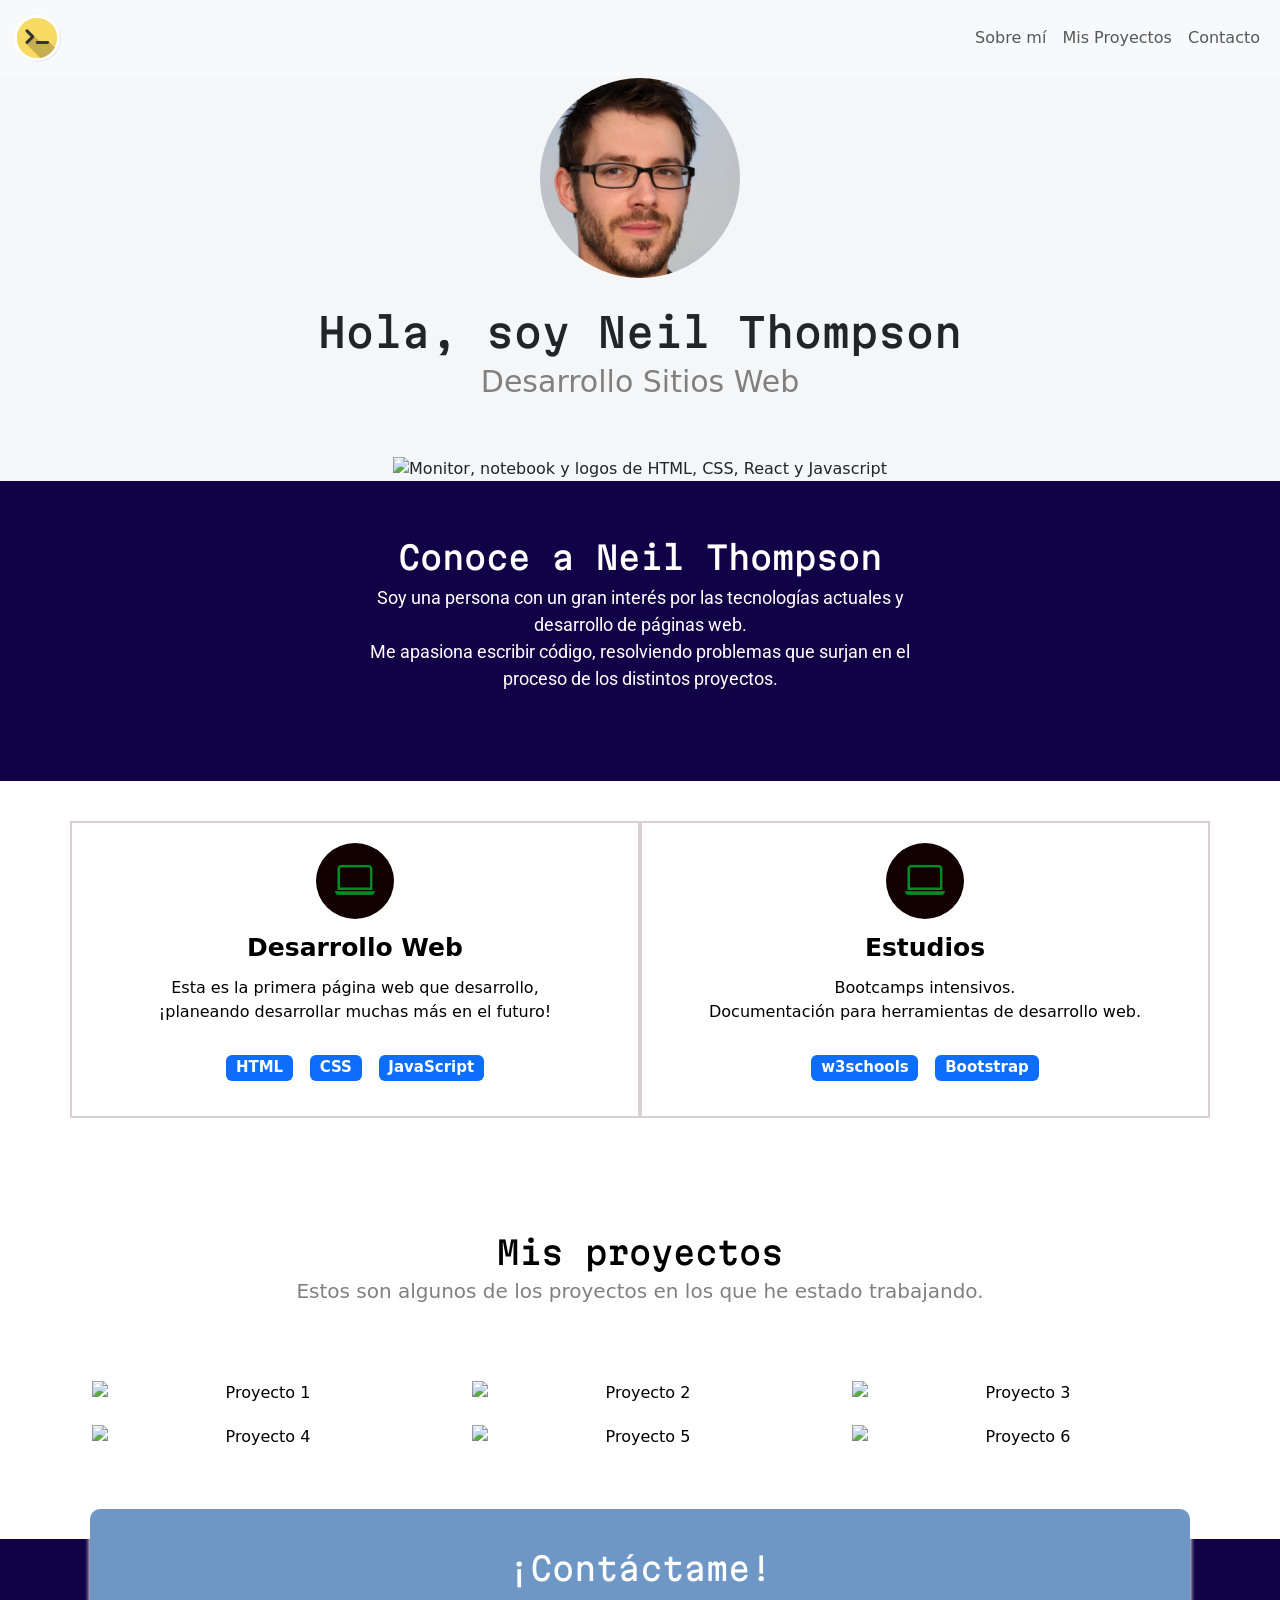
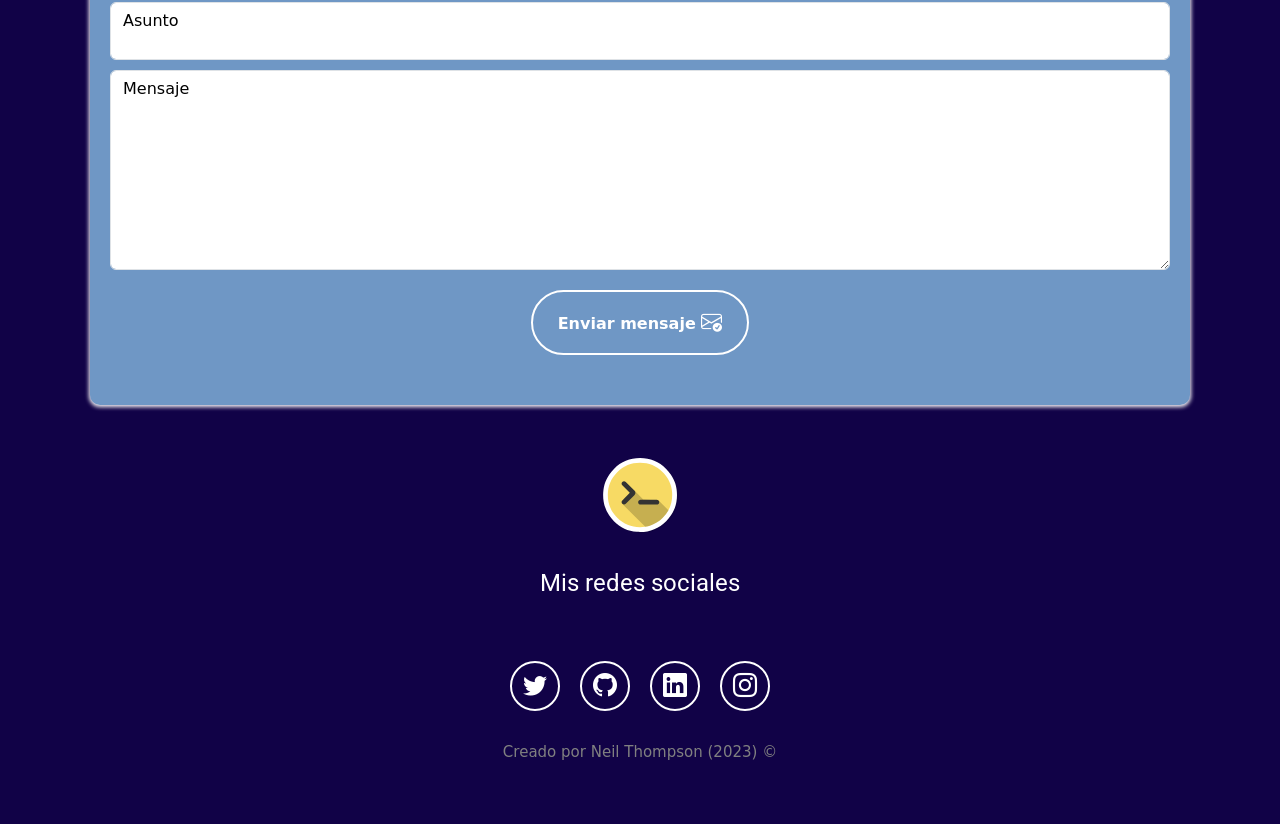
==== index.html @ f11055b7 "Add files via upload" ====
<!DOCTYPE html>
<html lang="es">

<head>
  <!-- Titulo -->
  <title>Neil Thompson | Desarrollador Front End</title>

  <!--Icono-->
  <link rel="icon" type="image/x-icon" href="imagenes/apps-sshshell.svg">

  <!-- Metadatos -->
  <meta charset="UTF-8">
  <meta http-equiv="X-UA-Compatible" content="IE=edge">
  <meta name="viewport" content="width=device-width, initial-scale=1.0">
  <meta name="author" content="Jonathan Montaña">
  <meta name="description" content="Portafolio para proyecto final integrador">

  <!-- CSS -->
  <link href="estilos.css" rel="stylesheet">

  <!-- Bootstrap -->
  <link href="https://cdn.jsdelivr.net/npm/bootstrap@5.3.0-alpha1/dist/css/bootstrap.min.css" rel="stylesheet"
    integrity="sha384-GLhlTQ8iRABdZLl6O3oVMWSktQOp6b7In1Zl3/Jr59b6EGGoI1aFkw7cmDA6j6gD" crossorigin="anonymous">

  <!-- Iconos de Bootstrap -->
  <link rel="stylesheet" href="https://cdn.jsdelivr.net/npm/bootstrap-icons@1.10.3/font/bootstrap-icons.css">

  <!-- Google Fonts -->
  <link rel="preconnect" href="https://fonts.googleapis.com">
  <link rel="preconnect" href="https://fonts.gstatic.com" crossorigin>
  <link href="https://fonts.googleapis.com/css2?family=Martian+Mono:wght@500&display=swap" rel="stylesheet">

  <link rel="preconnect" href="https://fonts.googleapis.com">
  <link rel="preconnect" href="https://fonts.gstatic.com" crossorigin>
  <link href="https://fonts.googleapis.com/css2?family=Martian+Mono:wght@500&family=Roboto:wght@300&display=swap"
    rel="stylesheet">
</head>

<body>
  <!-- Barra de navegacion -->
  <nav class="navbar fixed-top navbar-expand-md bg-light">
    <div class="container-fluid">
      <button class="navbar-toggler" type="button" data-bs-toggle="collapse" data-bs-target="#navbar-toggler"
        aria-controls="navbarTogglerDemo01" aria-expanded="false" aria-label="Toggle navigation">
        <span class="navbar-toggler-icon"></span>
      </button>
      <div class="collapse navbar-collapse" id="navbar-toggler">
        <a class="navbar-brand" href="#"><img src="imagenes/apps-sshshell.svg" width="50px" alt="Logo de la página"></a>
        <ul class="navbar-nav d-flex justify-content-center align-items-center">
          <li class="nav-item">
            <a class="nav-link" aria-current="page" href="#sobre-mi">Sobre mí</a>
          </li>
          <li class="nav-item">
            <a class="nav-link" href="#mis-proyectos">Mis Proyectos</a>
          </li>
          <li class="nav-item">
            <a class="nav-link" href="#contacto">Contacto</a>
          </li>
        </ul>
      </div>
    </div>
  </nav>

  <!-- Descripcion de la persona -->
  <section class="hero align-items-stretch">
    <div class="hero-principal d-flex flex-column justify-content-center align-items-center">
      <img class="hero-imagen-desarrollador" src="imagenes/foto_perfil.jpg" alt="Foto de Neil Thompson">
      <h1>Hola, soy Neil Thompson</h1>
      <h2>Desarrollo Sitios Web</h2>
    </div>

    <div class="hero-inferior container-fluid">
      <img class="img-fluid" src="imagenes/hero-inferior.svg"
        alt="Monitor, notebook y logos de HTML, CSS, React y Javascript">
    </div>
  </section>

  <!-- Sobre mi -->
  <section class="sobre-mi seccion-oscura" id="sobre-mi">
    <div class="contenedor">
      <h2 class="seccion-titulo">Conoce a Neil Thompson</h2>
      <p class="seccion-texto">Soy una persona con un gran interés por las tecnologías actuales y desarrollo de páginas web.<br>Me apasiona escribir código, resolviendo problemas que surjan en el proceso de los distintos proyectos.</p>
    </div>
  </section>

  <!-- Experiencia -->
  <section class="experiencia seccion-clara" id="experiencia">
    <div class="container text-center">
      
      <div class="row">
        <!-- Desarrollo Web -->
        <div class="columna col-12 col-md-6">
          <i class="bi bi-laptop"></i>
          <p class="experiencia-titulo">Desarrollo Web</p>
          <p>Esta es la primera página web que desarrollo,<br>¡planeando desarrollar muchas más en el futuro!</p>
          <div class="badges-contenedor">
            <span class="badge text-bg-primary">HTML</span>
            <span class="badge text-bg-primary">CSS</span>
            <span class="badge text-bg-primary">JavaScript</span>
          </div>
        </div>
        <!-- Estudiante -->
        <div class="columna col-12 col-md-6">
          <i class="bi bi-laptop"></i>
          <p class="experiencia-titulo">Estudios</p>
          <p>Bootcamps intensivos.<br>Documentación para herramientas de desarrollo web.</p>
          <div class="badges-contenedor">
            <span class="badge text-bg-primary">w3schools</span>
            <span class="badge text-bg-primary">Bootstrap</span>
          </div>
        </div>
      </div>
    </div>
  </section>

  <!-- Proyectos -->
  <section class="proyectos-recientes seccion-clara d-flex flex-column" id="mis-proyectos">
    <h2 class="seccion-titulo texto-negro text-center">Mis proyectos</h2>
    <h3 class="seccion-descripcion text-center">Estos son algunos de los proyectos en los que he estado trabajando.</h3>

    <div class="container proyectos-contenedor text-center ">
      <div class="row">
        <!-- Proyecto 1 -->
        <div class="col-12 col-md-6 col-lg-4">
          <div class="proyecto">
            <img src="imagenes/proyecto1.png" alt="Proyecto 1">
            <div class="overlay">
              <p>Proyecto 1</p>
              <div class="iconos-contenedor">
                <a href="https://github.com/" target="_blank" rel="noopener noreferrer">
                  <i class="bi bi-github"></i>
                </a>
                <a href="https://www.argentina.gob.ar/economia/conocimiento/argentina-programa" target="_blank" rel="noopener noreferrer">
                  <i class="bi bi-laptop"></i>
                </a>
              </div>
            </div>
          </div>
        </div>

        <!-- Proyecto 2 -->
        <div class="col-12 col-md-6 col-lg-4">
          <div class="proyecto">
            <img src="imagenes/proyecto2.png" alt="Proyecto 2">
            <div class="overlay">
              <p>Proyecto 2</p>
              <div class="iconos-contenedor">
                <a href="https://github.com/" target="_blank" rel="noopener noreferrer">
                  <i class="bi bi-github"></i>
                </a>
                <a href="https://www.argentina.gob.ar/economia/conocimiento/argentina-programa" target="_blank" rel="noopener noreferrer">
                  <i class="bi bi-laptop"></i>
                </a>
              </div>
            </div>
          </div>
        </div>

        <!-- Proyecto 3 -->
        <div class="col-12 col-md-6 col-lg-4">
          <div class="proyecto">
            <img src="imagenes/proyecto3.png" alt="Proyecto 3">
            <div class="overlay">
              <p>Proyecto 3</p>
              <div class="iconos-contenedor">
                <a href="https://github.com/" target="_blank" rel="noopener noreferrer">
                  <i class="bi bi-github"></i>
                </a>
                <a href="https://www.argentina.gob.ar/economia/conocimiento/argentina-programa" target="_blank" rel="noopener noreferrer">
                  <i class="bi bi-laptop"></i>
                </a>
              </div>
            </div>
          </div>
        </div>

        <!-- Proyecto 4 -->
        <div class="col-12 col-md-6 col-lg-4">
          <div class="proyecto">
            <img src="imagenes/proyecto4.png" alt="Proyecto 4">
            <div class="overlay">
              <p>Proyecto 4</p>
              <div class="iconos-contenedor">
                <a href="https://github.com/" target="_blank" rel="noopener noreferrer">
                  <i class="bi bi-github"></i>
                </a>
                <a href="https://www.argentina.gob.ar/economia/conocimiento/argentina-programa" target="_blank" rel="noopener noreferrer">
                  <i class="bi bi-laptop"></i>
                </a>
              </div>
            </div>
          </div>
        </div>

        <!-- Proyecto 5 -->
        <div class="col-12 col-md-6 col-lg-4">
          <div class="proyecto">
            <img src="imagenes/proyecto5.png" alt="Proyecto 5">
            <div class="overlay">
              <p>Proyecto 5</p>
              <div class="iconos-contenedor">
                <a href="https://github.com/" target="_blank" rel="noopener noreferrer">
                  <i class="bi bi-github"></i>
                </a>
                <a href="https://www.argentina.gob.ar/economia/conocimiento/argentina-programa" target="_blank" rel="noopener noreferrer">
                  <i class="bi bi-laptop"></i>
                </a>
              </div>
            </div>
          </div>
        </div>

        <!-- Proyecto 6 -->
        <div class="col-12 col-md-6 col-lg-4">
          <div class="proyecto">
            <img src="imagenes/proyecto6.png" alt="Proyecto 6">
            <div class="overlay">
              <p>Proyecto 6</p>
              <div class="iconos-contenedor">
                <a href="https://github.com/" target="_blank" rel="noopener noreferrer">
                  <i class="bi bi-github"></i>
                </a>
                <a href="https://www.argentina.gob.ar/economia/conocimiento/argentina-programa" target="_blank" rel="noopener noreferrer">
                  <i class="bi bi-laptop"></i>
                </a>
              </div>
            </div>
          </div>
        </div>
      </div>
    </div>

  </section>

  <!-- Contacto -->
  <section class="contacto seccion-oscura" id="contacto">
    <div class="container rectangulo">
      <div class="seccion-titulo d-flex flex-column justify-content-center align-items-center">
        ¡Contáctame!
      </div>
      <div class="form-floating form-campo">
        <input type="text" class="form-control" id="asunto" placeholder="Asunto" required>
        <label for="floatingTextArea">Asunto</label>
      </div>
      <div class="form-floating form-campo">
        <textarea class="form-control" id="mensaje" placeholder="Mensaje" required style="height: 200px;"></textarea>
        <label for="floatingTextArea">Mensaje</label>
      </div>
      <div class="contenedor-boton d-flex justify-content-center">
        <button id="botonEnviar" type="submit">
          Enviar mensaje
          <i class="bi bi-envelope-check"></i>
        </button>
      </div>

      <div class="alertas-usuario d-flex justify-content-center align-items-center">
        <!-- Mensaje de error -->
        <div class="alert alert-danger " role="alert" id="saludo-mensaje-error">
          Por favor complete los campos "Asunto" y "Mensaje".
        </div>

        <!-- Mensaje de exito -->
        <div class="alert alert-success " role="alert" id="saludo-mensaje-exitoso">
          ¡Muchas gracias por su mensaje!
        </div>
      </div>

    </div>
    </div>
  </section>

  <!-- Pie de pagina -->
  <footer class="pie-de-pagina seccion-oscura d-flex flex-column align-items-center justify-content-center">
    <img class="footer-icono" src="imagenes/apps-sshshell.svg" alt="Logo de la pagina">
    <p class="footer-texto text-center">Mis redes sociales</p>
    <div class="iconos-redes-sociales d-flex flex-wrap align-items-center justify-content-center">
      <a href="https://twitter.com/home?lang=es" target="_blank" rel="noopener noreferrer">
        <i class="bi bi-twitter"></i>
      </a>
      <a href="https://github.com/" target="_blank" rel="noopener noreferrer">
        <i class="bi bi-github"></i>
      </a>
      <a href="https://www.linkedin.com/" target="_blank" rel="noopener noreferrer">
        <i class="bi bi-linkedin"></i>
      </a>
      <a href="https://www.instagram.com/" target="_blank" rel="noopener noreferrer">
        <i class="bi bi-instagram"></i>
      </a>
    </div>
    <div class="derechos-de-autor">Creado por Neil Thompson (2023) &#169</div>
  </footer>

  <!-- Formulario de contacto -->
  <script src="formContacto.js"></script>

  <!-- Bootstrap -->
  <script src="https://cdn.jsdelivr.net/npm/bootstrap@5.3.0-alpha1/dist/js/bootstrap.bundle.min.js"
    integrity="sha384-w76AqPfDkMBDXo30jS1Sgez6pr3x5MlQ1ZAGC+nuZB+EYdgRZgiwxhTBTkF7CXvN"
    crossorigin="anonymous"></script>
</body>

</html>
---- estilos.css ----
/*Barra de navegacion*/
.navbar {
    padding: 32px;
    background-color: #f5f6f7;
}

.navbar-collapse {
    align-items: center;
    justify-content: space-between;
}

/*Seccion*/
section {
    display: flex;
    flex-direction: column;
    align-items: center;
    justify-content: center;
}

.hero {
    background-color: #f5f6f7;
    min-height: 450px;
    text-align: center;
}

.hero-principal {
    padding: 48px;
}

.hero-imagen-desarrollador {
    width: 200px;
    height: 200px;
    border-radius: 50%;
    margin: 30px;
}

h1 {
    font-size: 40px;
    font-family: 'Martian Mono', monospace;
}

.hero-principal h2 {
    font-size: 30px;
    color: gray;
}

/*Sobre mi*/
.seccion-oscura {
    color: white;
    background-color: rgb(17, 2, 71);
}

.seccion-titulo {
    font-size: 32px;
    padding-top: 15px;
    font-family: 'Martian Mono', monospace;
}

.sobre-mi {
    height: 300px;
    padding: 10px;
}

.seccion-texto {
    font-size: 18px;
    font-family: 'Martian Mono', monospace;
    font-family: 'Roboto', sans-serif;
}

.sobre-mi .contenedor {
    max-width: 600px;
    text-align: center;
}

/*Experiencia*/
.experiencia {
    padding: 40px 40px 60px 40px;
}

.seccion-clara {
    color: black;
    background-color: white;
}

.experiencia-titulo {
    font-size: 25px;
    font-weight: bold;
    margin: 10px 0;
}
.experiencia i {
    font-size: 40px;
    color: rgb(4, 139, 33);
    background-color: rgb(17, 1, 1);
    padding: 8px 19px;
    border-radius: 50%;
}

.badges-contenedor {
    font-size: 20px;
    font-weight: bold;
    margin: 10px 0;
}

.badge {
    margin: 5px;
}

.experiencia .columna {
    padding: 20px;
    border: 2px solid rgb(218, 208, 208);
    display: flex;
    flex-direction: column;
    align-items: center;
    justify-content: space-evenly;
    transition: all 0.2s ease-in;
}

.experiencia .columna:hover{
    color: white;
    background-color: rgb(29, 28, 28);
}

/*Proyectos*/
.proyectos-recientes {
    padding: 40px;
}

.texto-negro {
    color: black;
}

.seccion-descripcion {
    font-size: 20px;
    color: grey;
}

.proyectos-recientes img {
    height: 100%;
    width: 100%;
    padding: 10px;
    border-radius: 10px;
    display: block;
    transition: all 0.2s ease;
}

.proyectos-contenedor {
    padding-top: 60px;
    margin-bottom: 40px;
}

.overlay {
    transition: all 0.2s ease;
    opacity: 0;
    position: absolute;
    top: 50%;
    left: 50%;
    transform: translate(-50%,-50%);
    text-align: center;
}

.overlay p {
    font-size: 25px;
    font-weight: bold;
    margin-bottom: 0;
}

.proyecto {
    position: relative;
}

.proyecto:hover img{
    opacity: 0.2;
}

.proyecto:hover .overlay{
    opacity: 1;
}

.overlay .iconos-contenedor {
    display: flex;
}

.overlay i {
    color: black;
    font-size: 60px;
    margin: 10px;
}

/*Contacto*/
.contacto .container {
    max-width: 1100px;
    min-height: 200px;
    padding: 20px;
}

.seccion-oscura{
    padding-bottom: 40px;
}

.contacto .rectangulo {
    margin-top: -30px;
    background-color: rgb(111, 151, 197);
    border-radius: 10px;
    box-shadow: 0px 1px 4px 1px white;
}

.contacto .row {
    width: 100%;
    display: flex;
    align-items: center;
}

.contacto .seccion-descripcion {
    color: white;
    font-size: 19px;
}

.contacto button {
    color: white;
    font-weight: bold;
    background-color: transparent;
    border: 2px solid white;
    padding: 15px 25px;
    border-radius: 100px;
    transition: all 0.2s ease-in-out;
}

.contacto button:hover {
    background-color: white;
    color: black;
}

.contacto button i {
    font-size: 21px;
}

.contenedor-boton {
    padding-top: 20px;
}

.form-campo {
    color: black;
    padding-top: 10px;
}

.alertas-usuario {
    padding: 15px;
}

.alertas-usuario .alert {
    max-width: max-content;
    display: flex;
    justify-content: center;
    align-items: center;
    display: none;
}

/*Footer*/
.footer-icono {
    max-width: 100px;
    padding: 10px;
}

.footer-texto {
    font-size: 24px;
    padding: 20px;
    margin-bottom: 30px;
    font-family: 'Martian Mono', monospace;
    font-family: 'Roboto', sans-serif;
}

.pie-de-pagina .iconos-redes-sociales a {
    height: 50px;
    width: 50px;
    padding: 5px;
    margin: 10px;
    border: 2px solid white;
    border-radius: 50%;
    display: flex;
    align-items: center;
    justify-content: center;
    transition: all 0.2s ease-in;
}

.iconos-redes-sociales i {
    color: white;
    font-size: 24px;
    transition: all 0.2s ease-in;
}

.iconos-redes-sociales a:hover {
    background-color: white;
    border: 2px solid rgb(111, 151, 197);
}

.iconos-redes-sociales a:hover i {
    color: black;
}

.derechos-de-autor {
    font-size: 15px;
    color: grey;
    padding: 20px;
}

/*Responsive*/
@media screen and (max-width: 768px) {
    .hero-imagen-desarrollador {
        width: 150px;
        height: 150px;
    }
}

@media screen and (max-width:767px) {
    .navbar-brand {
        display: none;
    }
}

@media screen and (min-width: 768px) {
    .hero-inferior {
        max-width: 768px;
    }
}

@media screen and (max-width:425px) {
    .overlay p{
        font-size: 20px;
    }
    .overlay i {
        font-size: 40px;
    }
}
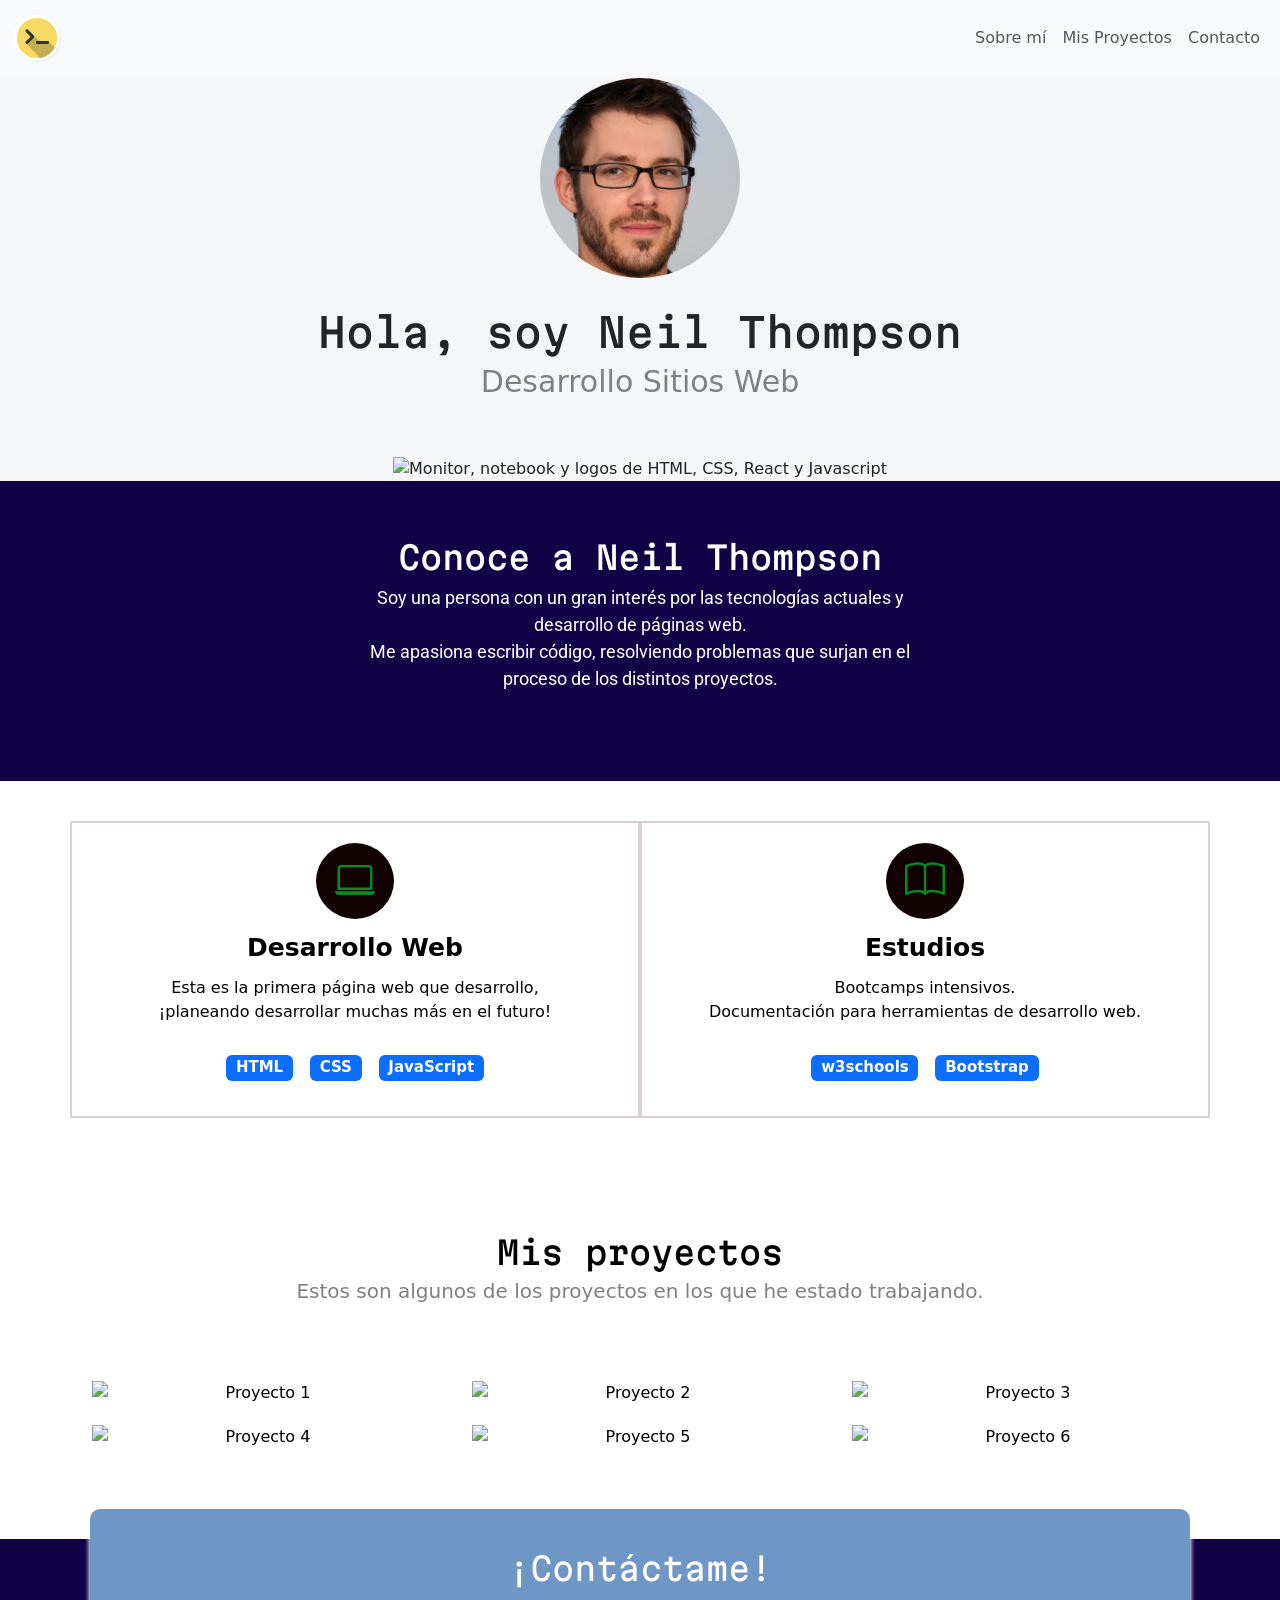
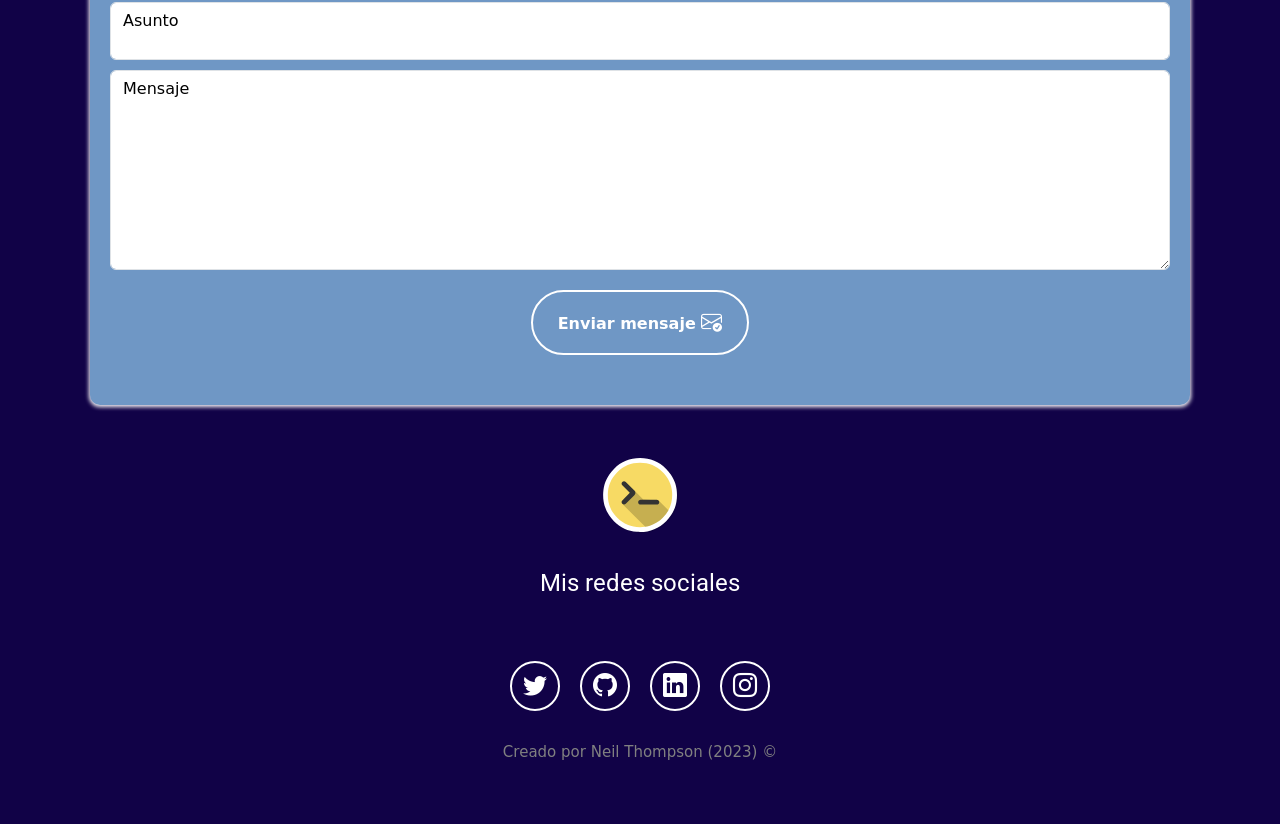
==== commit d7e82cb7: "Update index.html" ====
--- a/index.html
+++ b/index.html
@@ -101,7 +101,7 @@
         </div>
         <!-- Estudiante -->
         <div class="columna col-12 col-md-6">
-          <i class="bi bi-laptop"></i>
+          <i class="bi bi-book"></i>
           <p class="experiencia-titulo">Estudios</p>
           <p>Bootcamps intensivos.<br>Documentación para herramientas de desarrollo web.</p>
           <div class="badges-contenedor">
@@ -299,4 +299,4 @@
     crossorigin="anonymous"></script>
 </body>
 
-</html>+</html>
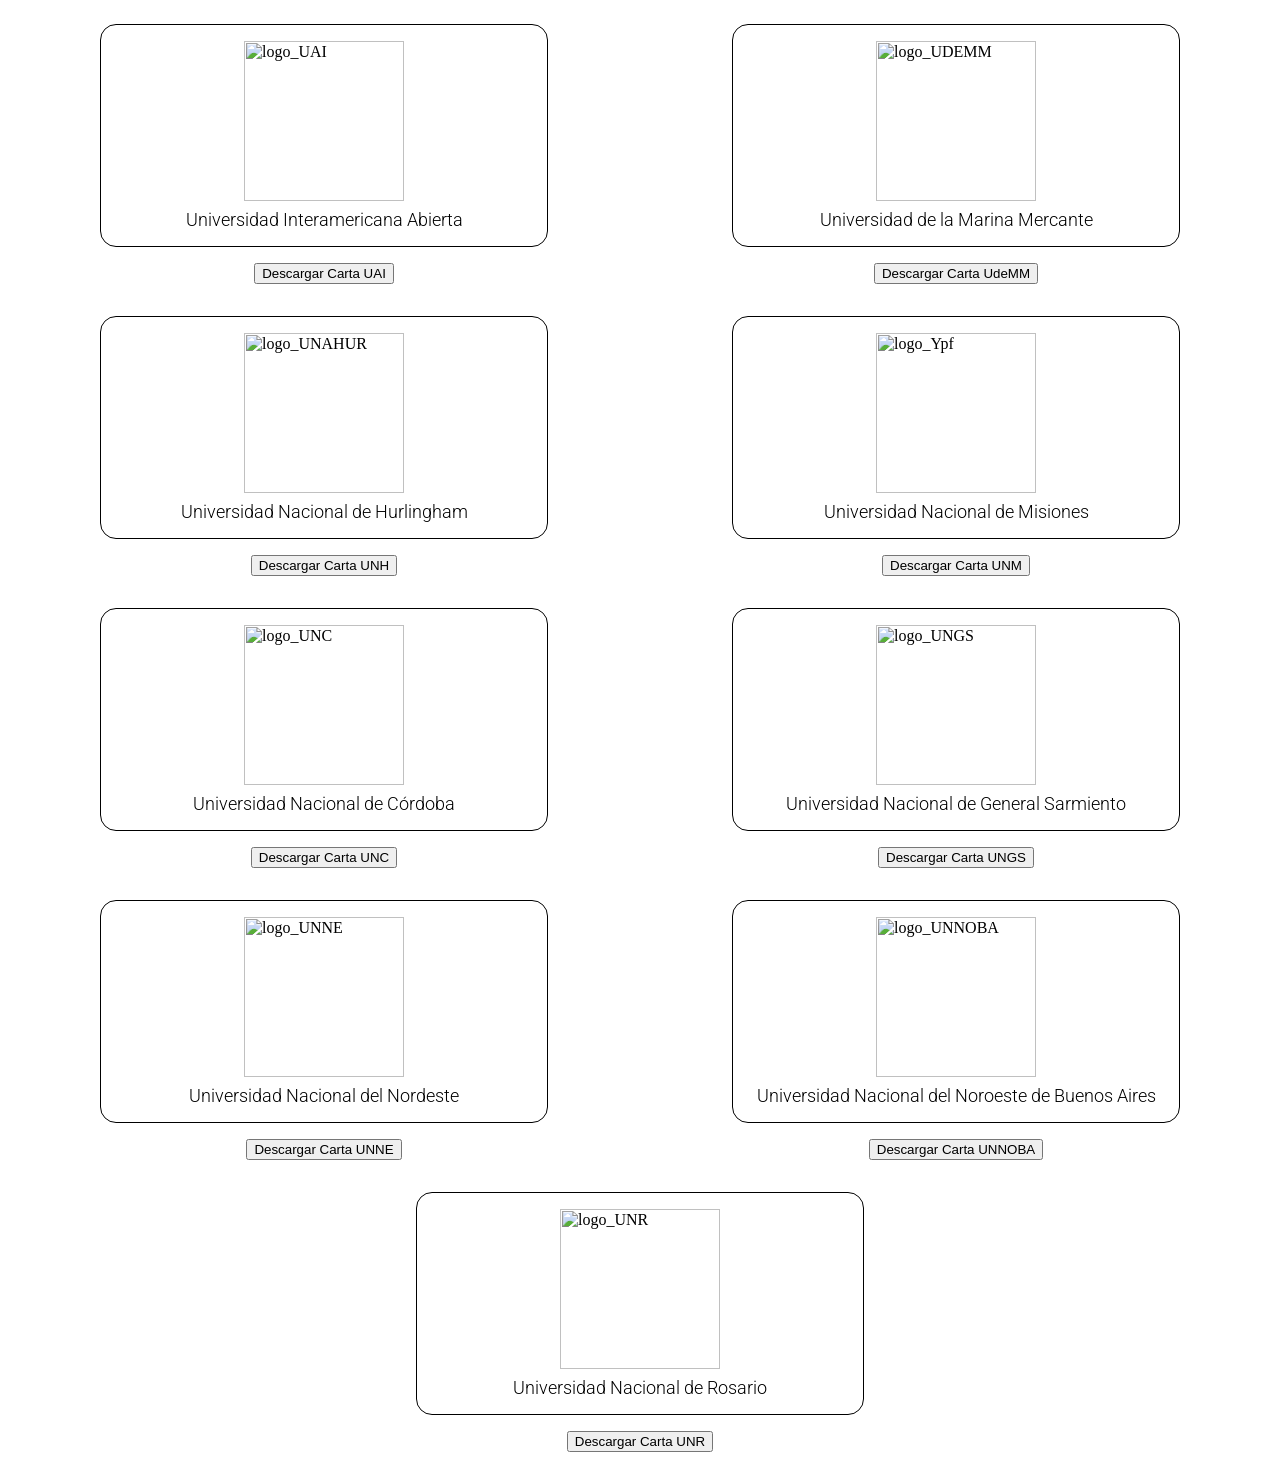
==== commit 39b12d75: "Actualizacion para descargar imagenes" ====
--- a/index.html
+++ b/index.html
@@ -1,302 +1,131 @@
-<!DOCTYPE html>
-<html lang="es">
-
-<head>
-  <!-- Titulo -->
-  <title>Neil Thompson | Desarrollador Front End</title>
-
-  <!--Icono-->
-  <link rel="icon" type="image/x-icon" href="imagenes/apps-sshshell.svg">
-
-  <!-- Metadatos -->
-  <meta charset="UTF-8">
-  <meta http-equiv="X-UA-Compatible" content="IE=edge">
-  <meta name="viewport" content="width=device-width, initial-scale=1.0">
-  <meta name="author" content="Jonathan Montaña">
-  <meta name="description" content="Portafolio para proyecto final integrador">
-
-  <!-- CSS -->
-  <link href="estilos.css" rel="stylesheet">
-
-  <!-- Bootstrap -->
-  <link href="https://cdn.jsdelivr.net/npm/bootstrap@5.3.0-alpha1/dist/css/bootstrap.min.css" rel="stylesheet"
-    integrity="sha384-GLhlTQ8iRABdZLl6O3oVMWSktQOp6b7In1Zl3/Jr59b6EGGoI1aFkw7cmDA6j6gD" crossorigin="anonymous">
-
-  <!-- Iconos de Bootstrap -->
-  <link rel="stylesheet" href="https://cdn.jsdelivr.net/npm/bootstrap-icons@1.10.3/font/bootstrap-icons.css">
-
-  <!-- Google Fonts -->
-  <link rel="preconnect" href="https://fonts.googleapis.com">
-  <link rel="preconnect" href="https://fonts.gstatic.com" crossorigin>
-  <link href="https://fonts.googleapis.com/css2?family=Martian+Mono:wght@500&display=swap" rel="stylesheet">
-
-  <link rel="preconnect" href="https://fonts.googleapis.com">
-  <link rel="preconnect" href="https://fonts.gstatic.com" crossorigin>
-  <link href="https://fonts.googleapis.com/css2?family=Martian+Mono:wght@500&family=Roboto:wght@300&display=swap"
-    rel="stylesheet">
-</head>
-
-<body>
-  <!-- Barra de navegacion -->
-  <nav class="navbar fixed-top navbar-expand-md bg-light">
-    <div class="container-fluid">
-      <button class="navbar-toggler" type="button" data-bs-toggle="collapse" data-bs-target="#navbar-toggler"
-        aria-controls="navbarTogglerDemo01" aria-expanded="false" aria-label="Toggle navigation">
-        <span class="navbar-toggler-icon"></span>
-      </button>
-      <div class="collapse navbar-collapse" id="navbar-toggler">
-        <a class="navbar-brand" href="#"><img src="imagenes/apps-sshshell.svg" width="50px" alt="Logo de la página"></a>
-        <ul class="navbar-nav d-flex justify-content-center align-items-center">
-          <li class="nav-item">
-            <a class="nav-link" aria-current="page" href="#sobre-mi">Sobre mí</a>
-          </li>
-          <li class="nav-item">
-            <a class="nav-link" href="#mis-proyectos">Mis Proyectos</a>
-          </li>
-          <li class="nav-item">
-            <a class="nav-link" href="#contacto">Contacto</a>
-          </li>
-        </ul>
-      </div>
-    </div>
-  </nav>
-
-  <!-- Descripcion de la persona -->
-  <section class="hero align-items-stretch">
-    <div class="hero-principal d-flex flex-column justify-content-center align-items-center">
-      <img class="hero-imagen-desarrollador" src="imagenes/foto_perfil.jpg" alt="Foto de Neil Thompson">
-      <h1>Hola, soy Neil Thompson</h1>
-      <h2>Desarrollo Sitios Web</h2>
-    </div>
-
-    <div class="hero-inferior container-fluid">
-      <img class="img-fluid" src="imagenes/hero-inferior.svg"
-        alt="Monitor, notebook y logos de HTML, CSS, React y Javascript">
-    </div>
-  </section>
-
-  <!-- Sobre mi -->
-  <section class="sobre-mi seccion-oscura" id="sobre-mi">
-    <div class="contenedor">
-      <h2 class="seccion-titulo">Conoce a Neil Thompson</h2>
-      <p class="seccion-texto">Soy una persona con un gran interés por las tecnologías actuales y desarrollo de páginas web.<br>Me apasiona escribir código, resolviendo problemas que surjan en el proceso de los distintos proyectos.</p>
-    </div>
-  </section>
-
-  <!-- Experiencia -->
-  <section class="experiencia seccion-clara" id="experiencia">
-    <div class="container text-center">
-      
-      <div class="row">
-        <!-- Desarrollo Web -->
-        <div class="columna col-12 col-md-6">
-          <i class="bi bi-laptop"></i>
-          <p class="experiencia-titulo">Desarrollo Web</p>
-          <p>Esta es la primera página web que desarrollo,<br>¡planeando desarrollar muchas más en el futuro!</p>
-          <div class="badges-contenedor">
-            <span class="badge text-bg-primary">HTML</span>
-            <span class="badge text-bg-primary">CSS</span>
-            <span class="badge text-bg-primary">JavaScript</span>
-          </div>
+<html lang="en">
+  <head>
+    <meta charset="UTF-8" />
+    <meta name="viewport" content="width=device-width, initial-scale=1.0" />
+    <title>Document</title>
+    <link rel="stylesheet" href="styles.css" />
+    <link rel="preconnect" href="https://fonts.googleapis.com" />
+    <link rel="preconnect" href="https://fonts.gstatic.com" crossorigin="" />
+    <link
+      href="https://fonts.googleapis.com/css2?family=Roboto:ital,wght@0,100..900;1,100..900&amp;display=swap"
+      rel="stylesheet"
+    />
+  </head>
+  <body>
+    <ul>
+      <li>
+        <div class="carta" id="carta_uai">
+          <img
+            src="https://lh3.googleusercontent.com/pw/AP1GczOsFXI3m5OD06-k-IkBoQ7zd_BLew3-XD61FhPGYNkE-gcm3rePf9R38jelMIvyn8qvCWK20Ag64KZ3DX4SRerjSORY48dU1cnhvqIuf8mBXGAGVNk=w2400"
+            alt="logo_UAI"
+          />
+          <h2>Universidad Interamericana Abierta</h2>
         </div>
-        <!-- Estudiante -->
-        <div class="columna col-12 col-md-6">
-          <i class="bi bi-book"></i>
-          <p class="experiencia-titulo">Estudios</p>
-          <p>Bootcamps intensivos.<br>Documentación para herramientas de desarrollo web.</p>
-          <div class="badges-contenedor">
-            <span class="badge text-bg-primary">w3schools</span>
-            <span class="badge text-bg-primary">Bootstrap</span>
-          </div>
+        <button class="botonDescargar" onclick="descargarImagen('carta_uai')">
+          Descargar Carta UAI
+        </button>
+      </li>
+      <li>
+        <div class="carta" id="carta_udemm">
+          <img
+            src="https://lh3.googleusercontent.com/pw/AP1GczPt6v4KzU3uFtIN2rpFRnDIUL7DZNQJT0nzp7EpJMo-OHR2mp7u0lo33vC7vWku3SN4PR7bbE-0zxsMJggdYCQESOnOFSnyk7sjQZEdNoStE9Fjijo=w2400"
+            alt="logo_UDEMM"
+          />
+          <h2>Universidad de la Marina Mercante</h2>
         </div>
-      </div>
-    </div>
-  </section>
-
-  <!-- Proyectos -->
-  <section class="proyectos-recientes seccion-clara d-flex flex-column" id="mis-proyectos">
-    <h2 class="seccion-titulo texto-negro text-center">Mis proyectos</h2>
-    <h3 class="seccion-descripcion text-center">Estos son algunos de los proyectos en los que he estado trabajando.</h3>
-
-    <div class="container proyectos-contenedor text-center ">
-      <div class="row">
-        <!-- Proyecto 1 -->
-        <div class="col-12 col-md-6 col-lg-4">
-          <div class="proyecto">
-            <img src="imagenes/proyecto1.png" alt="Proyecto 1">
-            <div class="overlay">
-              <p>Proyecto 1</p>
-              <div class="iconos-contenedor">
-                <a href="https://github.com/" target="_blank" rel="noopener noreferrer">
-                  <i class="bi bi-github"></i>
-                </a>
-                <a href="https://www.argentina.gob.ar/economia/conocimiento/argentina-programa" target="_blank" rel="noopener noreferrer">
-                  <i class="bi bi-laptop"></i>
-                </a>
-              </div>
-            </div>
-          </div>
+        <button class="botonDescargar" onclick="descargarImagen('carta_udemm')">
+          Descargar Carta UdeMM
+        </button>
+      </li>
+      <li>
+        <div class="carta" id="carta_unh">
+          <img
+            src="https://lh3.googleusercontent.com/pw/AP1GczNgz9lqNHEsCLw7BSt_v4g64vcjGrvms7JZPY7B9cXRftulhSvxyVcELO1jK6D6B1fZa_3yNeeCGhXh1PjCRheB2gkbNwgiHR_ZU9D7rKZFCL5XRVA=w2400"
+            alt="logo_UNAHUR"
+          />
+          <h2>Universidad Nacional de Hurlingham</h2>
         </div>
-
-        <!-- Proyecto 2 -->
-        <div class="col-12 col-md-6 col-lg-4">
-          <div class="proyecto">
-            <img src="imagenes/proyecto2.png" alt="Proyecto 2">
-            <div class="overlay">
-              <p>Proyecto 2</p>
-              <div class="iconos-contenedor">
-                <a href="https://github.com/" target="_blank" rel="noopener noreferrer">
-                  <i class="bi bi-github"></i>
-                </a>
-                <a href="https://www.argentina.gob.ar/economia/conocimiento/argentina-programa" target="_blank" rel="noopener noreferrer">
-                  <i class="bi bi-laptop"></i>
-                </a>
-              </div>
-            </div>
-          </div>
+        <button class="botonDescargar" onclick="descargarImagen('carta_unh')">
+          Descargar Carta UNH
+        </button>
+      </li>
+      <li>
+        <div class="carta" id="carta_unm">
+          <img
+            src="https://lh3.googleusercontent.com/pw/AP1GczMjrHjA0rH80r_zu0h13C-b9EIrQmEfHG3PyD88BgI9-tzgfu6LBT3OMA_E9dBkynJuZLgtFgbsWa1BG9CERlhmJuIeyZ2OLvKxAdGF3ac3hfn2w4Y=w2400"
+            alt="logo_Ypf"
+          />
+          <h2>Universidad Nacional de Misiones</h2>
         </div>
-
-        <!-- Proyecto 3 -->
-        <div class="col-12 col-md-6 col-lg-4">
-          <div class="proyecto">
-            <img src="imagenes/proyecto3.png" alt="Proyecto 3">
-            <div class="overlay">
-              <p>Proyecto 3</p>
-              <div class="iconos-contenedor">
-                <a href="https://github.com/" target="_blank" rel="noopener noreferrer">
-                  <i class="bi bi-github"></i>
-                </a>
-                <a href="https://www.argentina.gob.ar/economia/conocimiento/argentina-programa" target="_blank" rel="noopener noreferrer">
-                  <i class="bi bi-laptop"></i>
-                </a>
-              </div>
-            </div>
-          </div>
+        <button class="botonDescargar" onclick="descargarImagen('carta_unm')">
+          Descargar Carta UNM
+        </button>
+      </li>
+      <li>
+        <div class="carta" id="carta_unc">
+          <img
+            src="https://lh3.googleusercontent.com/pw/AP1GczM7PybXylvpb4NLRf2g72TTZB5R7W5SJfL3Fj89ZSf8i8WcNmXdLX0EoFe4OXAuEDi-TTteTGhiX8xJEUZvl8TaH6MVkRL7K8pFtKLdyqDYrYbCU_M=w2400"
+            alt="logo_UNC"
+          />
+          <h2>Universidad Nacional de Córdoba</h2>
         </div>
-
-        <!-- Proyecto 4 -->
-        <div class="col-12 col-md-6 col-lg-4">
-          <div class="proyecto">
-            <img src="imagenes/proyecto4.png" alt="Proyecto 4">
-            <div class="overlay">
-              <p>Proyecto 4</p>
-              <div class="iconos-contenedor">
-                <a href="https://github.com/" target="_blank" rel="noopener noreferrer">
-                  <i class="bi bi-github"></i>
-                </a>
-                <a href="https://www.argentina.gob.ar/economia/conocimiento/argentina-programa" target="_blank" rel="noopener noreferrer">
-                  <i class="bi bi-laptop"></i>
-                </a>
-              </div>
-            </div>
-          </div>
+        <button class="botonDescargar" onclick="descargarImagen('carta_unc')">
+          Descargar Carta UNC
+        </button>
+      </li>
+      <li>
+        <div class="carta" id="carta_ungs">
+          <img
+            src="https://lh3.googleusercontent.com/pw/AP1GczPxxuQwAcgQdHPYTjYGKK2-Gg3O7STJEsPRa7WPh2H5oQubFrOHHIx_ogcMUCRTsg878corixEfOUWgX_KmY2pxyjEA4pRxnL5mQaXfXdkPbZSWHTo=w2400"
+            alt="logo_UNGS"
+          />
+          <h2>Universidad Nacional de General Sarmiento</h2>
         </div>
-
-        <!-- Proyecto 5 -->
-        <div class="col-12 col-md-6 col-lg-4">
-          <div class="proyecto">
-            <img src="imagenes/proyecto5.png" alt="Proyecto 5">
-            <div class="overlay">
-              <p>Proyecto 5</p>
-              <div class="iconos-contenedor">
-                <a href="https://github.com/" target="_blank" rel="noopener noreferrer">
-                  <i class="bi bi-github"></i>
-                </a>
-                <a href="https://www.argentina.gob.ar/economia/conocimiento/argentina-programa" target="_blank" rel="noopener noreferrer">
-                  <i class="bi bi-laptop"></i>
-                </a>
-              </div>
-            </div>
-          </div>
+        <button class="botonDescargar" onclick="descargarImagen('carta_ungs')">
+          Descargar Carta UNGS
+        </button>
+      </li>
+      <li>
+        <div class="carta" id="carta_unne">
+          <img
+            src="https://lh3.googleusercontent.com/pw/AP1GczNdgFhVqlNwg61KDlQcsonpPeWdg9Cg9TE0-4V1mXiPRCXZZPK3_iGmavp58HXmv940SvYjbyOKohraRaDMxUfvmdA85alJQwAPXDQmlUmrbxe-Ct8=w2400"
+            alt="logo_UNNE"
+          />
+          <h2>Universidad Nacional del Nordeste</h2>
         </div>
-
-        <!-- Proyecto 6 -->
-        <div class="col-12 col-md-6 col-lg-4">
-          <div class="proyecto">
-            <img src="imagenes/proyecto6.png" alt="Proyecto 6">
-            <div class="overlay">
-              <p>Proyecto 6</p>
-              <div class="iconos-contenedor">
-                <a href="https://github.com/" target="_blank" rel="noopener noreferrer">
-                  <i class="bi bi-github"></i>
-                </a>
-                <a href="https://www.argentina.gob.ar/economia/conocimiento/argentina-programa" target="_blank" rel="noopener noreferrer">
-                  <i class="bi bi-laptop"></i>
-                </a>
-              </div>
-            </div>
-          </div>
+        <button class="botonDescargar" onclick="descargarImagen('carta_unne')">
+          Descargar Carta UNNE
+        </button>
+      </li>
+      <li>
+        <div class="carta" id="carta_unnoba">
+          <img
+            src="https://lh3.googleusercontent.com/pw/AP1GczPv8Y24K5rEczk_RMxLyFfRC5epznw_gd_wZkeqAEyY88Z2Z7M-mCr6WAz04hMvfZwB-BeE9Id7NRmi4ertK3KuNGzHeilxNFDXEr6KCG4ghCaJ0nE=w2400"
+            alt="logo_UNNOBA"
+          />
+          <h2>Universidad Nacional del Noroeste de Buenos Aires</h2>
         </div>
-      </div>
-    </div>
-
-  </section>
-
-  <!-- Contacto -->
-  <section class="contacto seccion-oscura" id="contacto">
-    <div class="container rectangulo">
-      <div class="seccion-titulo d-flex flex-column justify-content-center align-items-center">
-        ¡Contáctame!
-      </div>
-      <div class="form-floating form-campo">
-        <input type="text" class="form-control" id="asunto" placeholder="Asunto" required>
-        <label for="floatingTextArea">Asunto</label>
-      </div>
-      <div class="form-floating form-campo">
-        <textarea class="form-control" id="mensaje" placeholder="Mensaje" required style="height: 200px;"></textarea>
-        <label for="floatingTextArea">Mensaje</label>
-      </div>
-      <div class="contenedor-boton d-flex justify-content-center">
-        <button id="botonEnviar" type="submit">
-          Enviar mensaje
-          <i class="bi bi-envelope-check"></i>
+        <button
+          class="botonDescargar"
+          onclick="descargarImagen('carta_unnoba')"
+        >
+          Descargar Carta UNNOBA
         </button>
-      </div>
-
-      <div class="alertas-usuario d-flex justify-content-center align-items-center">
-        <!-- Mensaje de error -->
-        <div class="alert alert-danger " role="alert" id="saludo-mensaje-error">
-          Por favor complete los campos "Asunto" y "Mensaje".
+      </li>
+      <li>
+        <div class="carta" id="carta_unr">
+          <img
+            src="https://lh3.googleusercontent.com/pw/AP1GczNChixCxN4FzCIeHX2DJ_eKevmIvy07LwrZBlcHs44EyReQZxj6ezP95QGAO1LjJ74nPlPa9fqOc1qZyRKLcR7Yh4aUHl7utIgmkJIVas3FTSooEog=w2400"
+            alt="logo_UNR"
+          />
+          <h2>Universidad Nacional de Rosario</h2>
         </div>
-
-        <!-- Mensaje de exito -->
-        <div class="alert alert-success " role="alert" id="saludo-mensaje-exitoso">
-          ¡Muchas gracias por su mensaje!
-        </div>
-      </div>
-
-    </div>
-    </div>
-  </section>
-
-  <!-- Pie de pagina -->
-  <footer class="pie-de-pagina seccion-oscura d-flex flex-column align-items-center justify-content-center">
-    <img class="footer-icono" src="imagenes/apps-sshshell.svg" alt="Logo de la pagina">
-    <p class="footer-texto text-center">Mis redes sociales</p>
-    <div class="iconos-redes-sociales d-flex flex-wrap align-items-center justify-content-center">
-      <a href="https://twitter.com/home?lang=es" target="_blank" rel="noopener noreferrer">
-        <i class="bi bi-twitter"></i>
-      </a>
-      <a href="https://github.com/" target="_blank" rel="noopener noreferrer">
-        <i class="bi bi-github"></i>
-      </a>
-      <a href="https://www.linkedin.com/" target="_blank" rel="noopener noreferrer">
-        <i class="bi bi-linkedin"></i>
-      </a>
-      <a href="https://www.instagram.com/" target="_blank" rel="noopener noreferrer">
-        <i class="bi bi-instagram"></i>
-      </a>
-    </div>
-    <div class="derechos-de-autor">Creado por Neil Thompson (2023) &#169</div>
-  </footer>
-
-  <!-- Formulario de contacto -->
-  <script src="formContacto.js"></script>
-
-  <!-- Bootstrap -->
-  <script src="https://cdn.jsdelivr.net/npm/bootstrap@5.3.0-alpha1/dist/js/bootstrap.bundle.min.js"
-    integrity="sha384-w76AqPfDkMBDXo30jS1Sgez6pr3x5MlQ1ZAGC+nuZB+EYdgRZgiwxhTBTkF7CXvN"
-    crossorigin="anonymous"></script>
-</body>
-
+        <button class="botonDescargar" onclick="descargarImagen('carta_unr')">
+          Descargar Carta UNR
+        </button>
+      </li>
+    </ul>
+    <script src="html2canvas.js"></script>
+    <script src="script.js"></script>
+  </body>
 </html>
--- a/styles.css
+++ b/styles.css
@@ -0,0 +1,46 @@
+* {
+  box-sizing: border-box;
+}
+
+ul {
+  margin: 0;
+  padding: 0;
+  display: flex;
+  flex-wrap: wrap;
+  justify-content: space-evenly;
+}
+
+li {
+  list-style: none;
+  width: max-content;
+  margin: 1rem auto;
+}
+
+.carta {
+  padding: 1rem;
+  border: 1px solid black;
+  border-radius: 1rem;
+  width: 28rem;
+}
+
+.carta img {
+  height: 10rem;
+  display: block;
+  margin: 0 auto;
+}
+
+.carta h2 {
+  margin: 0.5rem auto 0;
+  text-align: center;
+  font-size: 1.15rem;
+  font-family: Roboto, sans-serif;
+  font-optical-sizing: auto;
+  font-weight: 300;
+  font-style: normal;
+  font-variation-settings: 100;
+}
+
+button {
+  display: block;
+  margin: 1rem auto 0;
+}
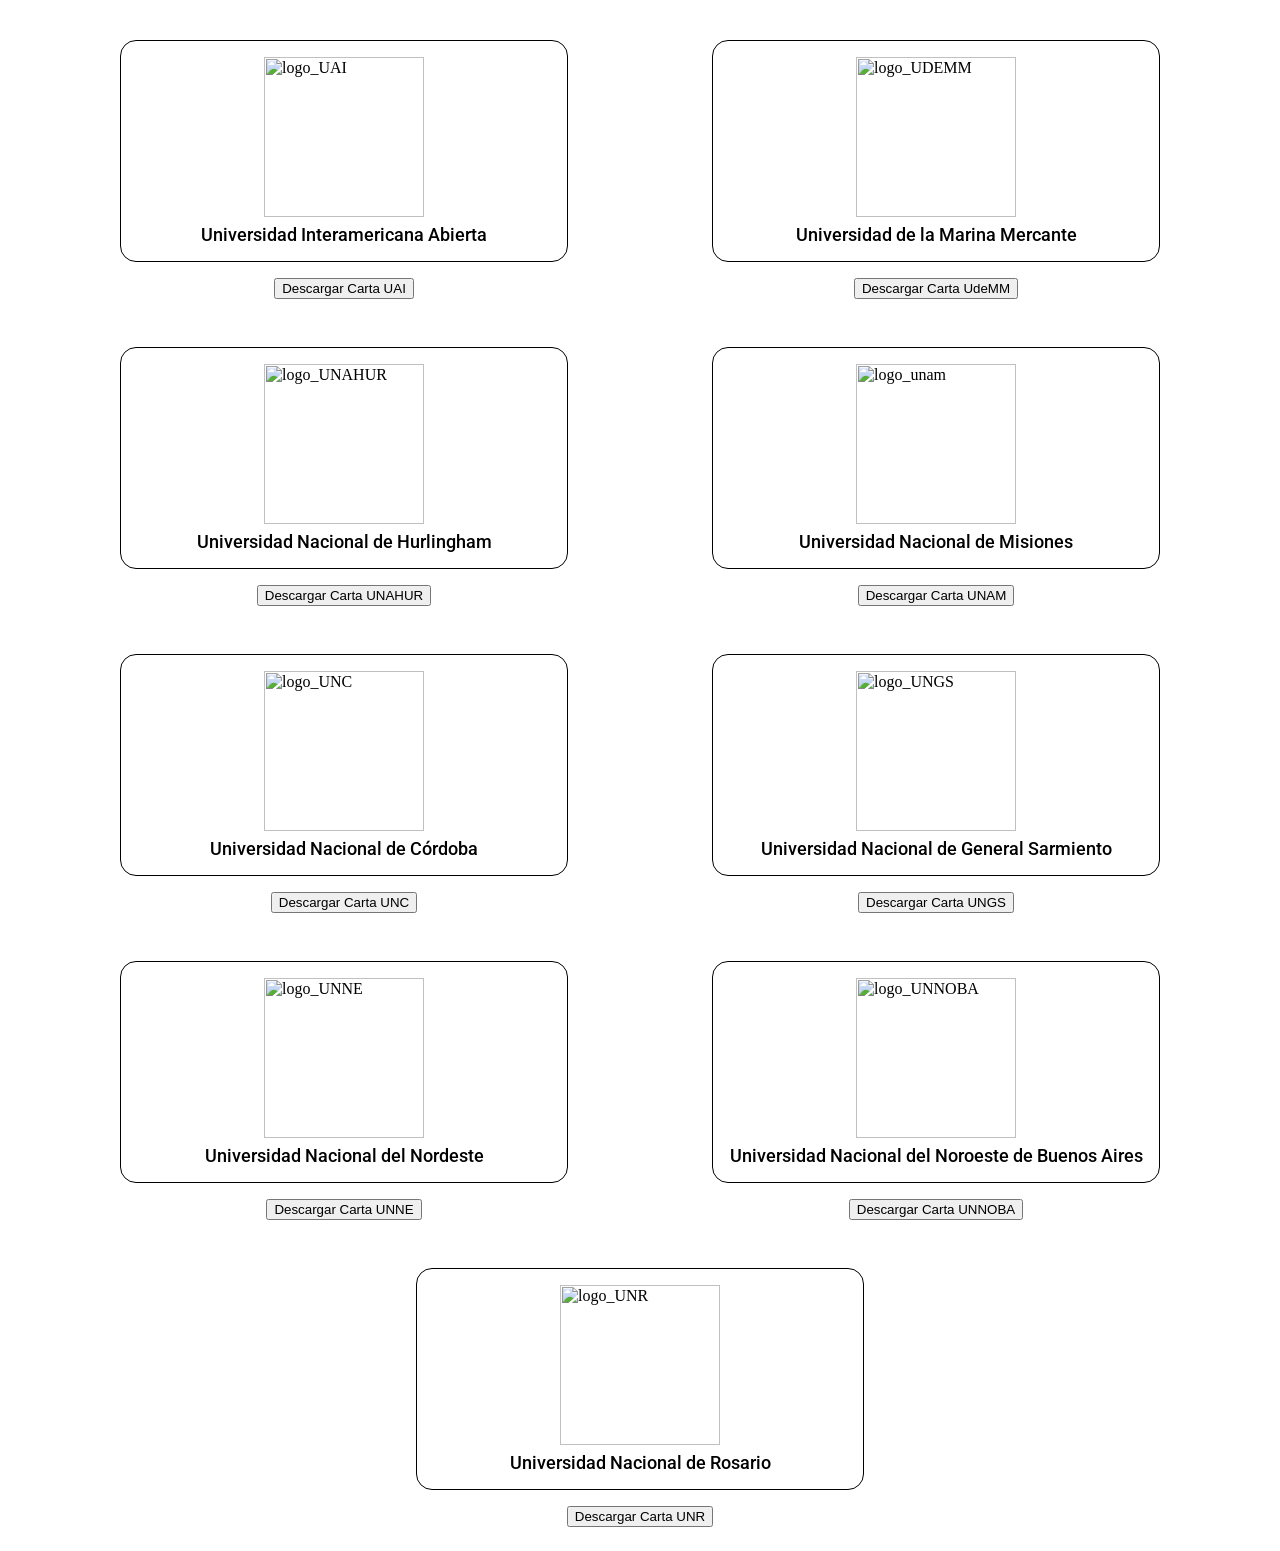
==== commit 3c18030f: "Add files via upload" ====
--- a/index.html
+++ b/index.html
@@ -14,96 +14,91 @@
   <body>
     <ul>
       <li>
-        <div class="carta" id="carta_uai">
-          <img
-            src="https://lh3.googleusercontent.com/pw/AP1GczOsFXI3m5OD06-k-IkBoQ7zd_BLew3-XD61FhPGYNkE-gcm3rePf9R38jelMIvyn8qvCWK20Ag64KZ3DX4SRerjSORY48dU1cnhvqIuf8mBXGAGVNk=w2400"
-            alt="logo_UAI"
-          />
-          <h2>Universidad Interamericana Abierta</h2>
+        <div class="contenedor" id="carta_uai">
+          <div class="carta">
+            <img src="./logos/N_UAI.png" alt="logo_UAI" />
+            <h2>Universidad Interamericana Abierta</h2>
+          </div>
         </div>
         <button class="botonDescargar" onclick="descargarImagen('carta_uai')">
           Descargar Carta UAI
         </button>
       </li>
       <li>
-        <div class="carta" id="carta_udemm">
-          <img
-            src="https://lh3.googleusercontent.com/pw/AP1GczPt6v4KzU3uFtIN2rpFRnDIUL7DZNQJT0nzp7EpJMo-OHR2mp7u0lo33vC7vWku3SN4PR7bbE-0zxsMJggdYCQESOnOFSnyk7sjQZEdNoStE9Fjijo=w2400"
-            alt="logo_UDEMM"
-          />
-          <h2>Universidad de la Marina Mercante</h2>
+        <div class="contenedor" id="carta_udemm">
+          <div class="carta">
+            <img src="./logos/N_UDEMM.png" alt="logo_UDEMM" />
+            <h2>Universidad de la Marina Mercante</h2>
+          </div>
         </div>
         <button class="botonDescargar" onclick="descargarImagen('carta_udemm')">
           Descargar Carta UdeMM
         </button>
       </li>
       <li>
-        <div class="carta" id="carta_unh">
-          <img
-            src="https://lh3.googleusercontent.com/pw/AP1GczNgz9lqNHEsCLw7BSt_v4g64vcjGrvms7JZPY7B9cXRftulhSvxyVcELO1jK6D6B1fZa_3yNeeCGhXh1PjCRheB2gkbNwgiHR_ZU9D7rKZFCL5XRVA=w2400"
-            alt="logo_UNAHUR"
-          />
-          <h2>Universidad Nacional de Hurlingham</h2>
+        <div class="contenedor" id="carta_unahur">
+          <div class="carta">
+            <img src="./logos/N_UNAHUR.png" alt="logo_UNAHUR" />
+            <h2>Universidad Nacional de Hurlingham</h2>
+          </div>
         </div>
-        <button class="botonDescargar" onclick="descargarImagen('carta_unh')">
-          Descargar Carta UNH
+        <button
+          class="botonDescargar"
+          onclick="descargarImagen('carta_unahur')"
+        >
+          Descargar Carta UNAHUR
         </button>
       </li>
       <li>
-        <div class="carta" id="carta_unm">
-          <img
-            src="https://lh3.googleusercontent.com/pw/AP1GczMjrHjA0rH80r_zu0h13C-b9EIrQmEfHG3PyD88BgI9-tzgfu6LBT3OMA_E9dBkynJuZLgtFgbsWa1BG9CERlhmJuIeyZ2OLvKxAdGF3ac3hfn2w4Y=w2400"
-            alt="logo_Ypf"
-          />
-          <h2>Universidad Nacional de Misiones</h2>
+        <div class="contenedor" id="carta_unam">
+          <div class="carta">
+            <img src="./logos/N_UNaM.png" alt="logo_unam" />
+            <h2>Universidad Nacional de Misiones</h2>
+          </div>
         </div>
-        <button class="botonDescargar" onclick="descargarImagen('carta_unm')">
-          Descargar Carta UNM
+        <button class="botonDescargar" onclick="descargarImagen('carta_unam')">
+          Descargar Carta UNAM
         </button>
       </li>
       <li>
-        <div class="carta" id="carta_unc">
-          <img
-            src="https://lh3.googleusercontent.com/pw/AP1GczM7PybXylvpb4NLRf2g72TTZB5R7W5SJfL3Fj89ZSf8i8WcNmXdLX0EoFe4OXAuEDi-TTteTGhiX8xJEUZvl8TaH6MVkRL7K8pFtKLdyqDYrYbCU_M=w2400"
-            alt="logo_UNC"
-          />
-          <h2>Universidad Nacional de Córdoba</h2>
+        <div class="contenedor" id="carta_unc">
+          <div class="carta">
+            <img src="./logos/N_UNC.png" alt="logo_UNC" />
+            <h2>Universidad Nacional de Córdoba</h2>
+          </div>
         </div>
         <button class="botonDescargar" onclick="descargarImagen('carta_unc')">
           Descargar Carta UNC
         </button>
       </li>
       <li>
-        <div class="carta" id="carta_ungs">
-          <img
-            src="https://lh3.googleusercontent.com/pw/AP1GczPxxuQwAcgQdHPYTjYGKK2-Gg3O7STJEsPRa7WPh2H5oQubFrOHHIx_ogcMUCRTsg878corixEfOUWgX_KmY2pxyjEA4pRxnL5mQaXfXdkPbZSWHTo=w2400"
-            alt="logo_UNGS"
-          />
-          <h2>Universidad Nacional de General Sarmiento</h2>
+        <div class="contenedor" id="carta_ungs">
+          <div class="carta">
+            <img src="./logos/N_UNGS.png" alt="logo_UNGS" />
+            <h2>Universidad Nacional de General Sarmiento</h2>
+          </div>
         </div>
         <button class="botonDescargar" onclick="descargarImagen('carta_ungs')">
           Descargar Carta UNGS
         </button>
       </li>
       <li>
-        <div class="carta" id="carta_unne">
-          <img
-            src="https://lh3.googleusercontent.com/pw/AP1GczNdgFhVqlNwg61KDlQcsonpPeWdg9Cg9TE0-4V1mXiPRCXZZPK3_iGmavp58HXmv940SvYjbyOKohraRaDMxUfvmdA85alJQwAPXDQmlUmrbxe-Ct8=w2400"
-            alt="logo_UNNE"
-          />
-          <h2>Universidad Nacional del Nordeste</h2>
+        <div class="contenedor" id="carta_unne">
+          <div class="carta">
+            <img src="./logos/N_UNNE.png" alt="logo_UNNE" />
+            <h2>Universidad Nacional del Nordeste</h2>
+          </div>
         </div>
         <button class="botonDescargar" onclick="descargarImagen('carta_unne')">
           Descargar Carta UNNE
         </button>
       </li>
       <li>
-        <div class="carta" id="carta_unnoba">
-          <img
-            src="https://lh3.googleusercontent.com/pw/AP1GczPv8Y24K5rEczk_RMxLyFfRC5epznw_gd_wZkeqAEyY88Z2Z7M-mCr6WAz04hMvfZwB-BeE9Id7NRmi4ertK3KuNGzHeilxNFDXEr6KCG4ghCaJ0nE=w2400"
-            alt="logo_UNNOBA"
-          />
-          <h2>Universidad Nacional del Noroeste de Buenos Aires</h2>
+        <div class="contenedor" id="carta_unnoba">
+          <div class="carta">
+            <img src="./logos/N_UNNOBA.png" alt="logo_UNNOBA" />
+            <h2>Universidad Nacional del Noroeste de Buenos Aires</h2>
+          </div>
         </div>
         <button
           class="botonDescargar"
@@ -113,12 +108,11 @@
         </button>
       </li>
       <li>
-        <div class="carta" id="carta_unr">
-          <img
-            src="https://lh3.googleusercontent.com/pw/AP1GczNChixCxN4FzCIeHX2DJ_eKevmIvy07LwrZBlcHs44EyReQZxj6ezP95QGAO1LjJ74nPlPa9fqOc1qZyRKLcR7Yh4aUHl7utIgmkJIVas3FTSooEog=w2400"
-            alt="logo_UNR"
-          />
-          <h2>Universidad Nacional de Rosario</h2>
+        <div class="contenedor" id="carta_unr">
+          <div class="carta">
+            <img src="./logos/N_UNR.png" alt="logo_UNR" />
+            <h2>Universidad Nacional de Rosario</h2>
+          </div>
         </div>
         <button class="botonDescargar" onclick="descargarImagen('carta_unr')">
           Descargar Carta UNR
--- a/styles.css
+++ b/styles.css
@@ -13,7 +13,11 @@
 li {
   list-style: none;
   width: max-content;
-  margin: 1rem auto;
+  margin: 1rem;
+}
+
+.contenedor {
+  padding: 1rem;
 }
 
 .carta {
@@ -32,15 +36,14 @@
 .carta h2 {
   margin: 0.5rem auto 0;
   text-align: center;
-  font-size: 1.15rem;
+  font-size: 1.1rem;
   font-family: Roboto, sans-serif;
   font-optical-sizing: auto;
-  font-weight: 300;
+  font-weight: 500;
   font-style: normal;
-  font-variation-settings: 100;
 }
 
 button {
   display: block;
-  margin: 1rem auto 0;
+  margin: 0 auto;
 }
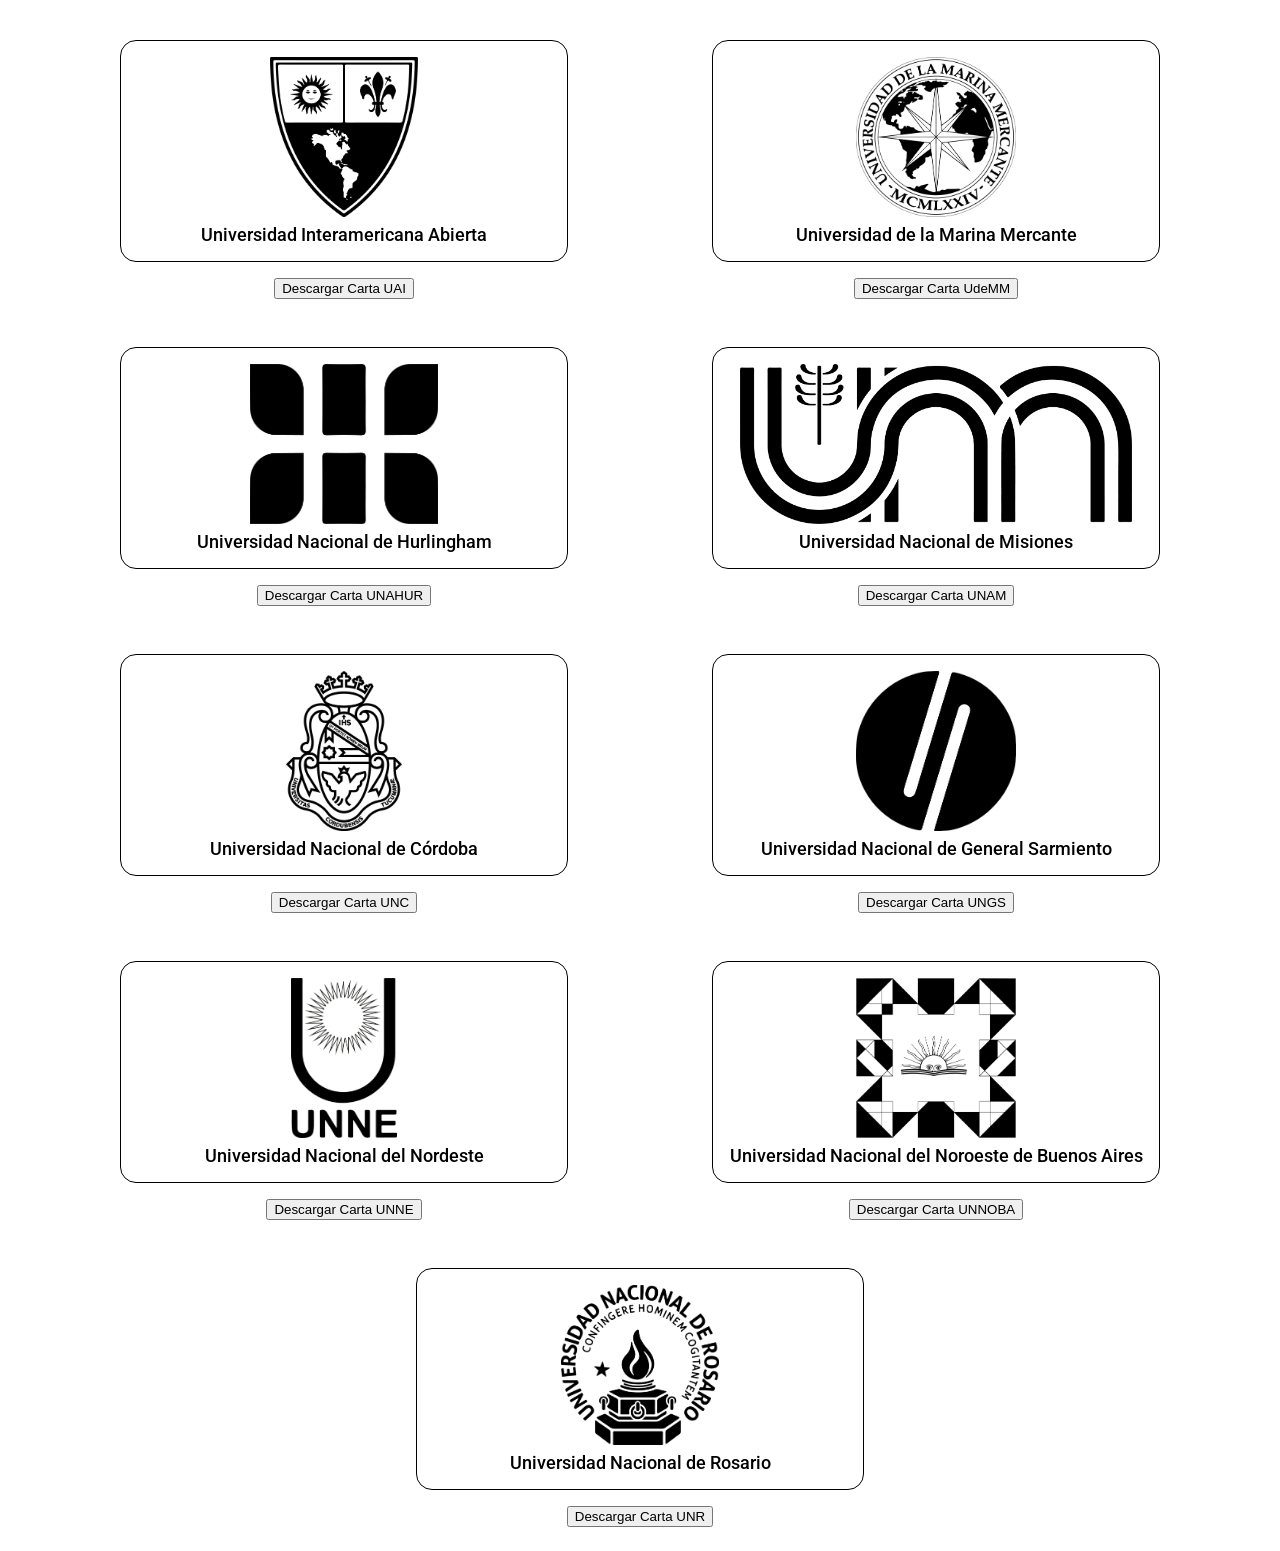
==== commit fa09708d: "Update index.html" ====
--- a/index.html
+++ b/index.html
@@ -16,7 +16,7 @@
       <li>
         <div class="contenedor" id="carta_uai">
           <div class="carta">
-            <img src="./logos/N_UAI.png" alt="logo_UAI" />
+            <img src="logos/N_UAI.png" alt="logo_UAI" />
             <h2>Universidad Interamericana Abierta</h2>
           </div>
         </div>
@@ -27,7 +27,7 @@
       <li>
         <div class="contenedor" id="carta_udemm">
           <div class="carta">
-            <img src="./logos/N_UDEMM.png" alt="logo_UDEMM" />
+            <img src="logos/N_UDEMM.png" alt="logo_UDEMM" />
             <h2>Universidad de la Marina Mercante</h2>
           </div>
         </div>
@@ -38,7 +38,7 @@
       <li>
         <div class="contenedor" id="carta_unahur">
           <div class="carta">
-            <img src="./logos/N_UNAHUR.png" alt="logo_UNAHUR" />
+            <img src="logos/N_UNAHUR.png" alt="logo_UNAHUR" />
             <h2>Universidad Nacional de Hurlingham</h2>
           </div>
         </div>
@@ -52,7 +52,7 @@
       <li>
         <div class="contenedor" id="carta_unam">
           <div class="carta">
-            <img src="./logos/N_UNaM.png" alt="logo_unam" />
+            <img src="logos/N_UNaM.png" alt="logo_unam" />
             <h2>Universidad Nacional de Misiones</h2>
           </div>
         </div>
@@ -63,7 +63,7 @@
       <li>
         <div class="contenedor" id="carta_unc">
           <div class="carta">
-            <img src="./logos/N_UNC.png" alt="logo_UNC" />
+            <img src="logos/N_UNC.png" alt="logo_UNC" />
             <h2>Universidad Nacional de Córdoba</h2>
           </div>
         </div>
@@ -74,7 +74,7 @@
       <li>
         <div class="contenedor" id="carta_ungs">
           <div class="carta">
-            <img src="./logos/N_UNGS.png" alt="logo_UNGS" />
+            <img src="logos/N_UNGS.png" alt="logo_UNGS" />
             <h2>Universidad Nacional de General Sarmiento</h2>
           </div>
         </div>
@@ -85,7 +85,7 @@
       <li>
         <div class="contenedor" id="carta_unne">
           <div class="carta">
-            <img src="./logos/N_UNNE.png" alt="logo_UNNE" />
+            <img src="logos/N_UNNE.png" alt="logo_UNNE" />
             <h2>Universidad Nacional del Nordeste</h2>
           </div>
         </div>
@@ -96,7 +96,7 @@
       <li>
         <div class="contenedor" id="carta_unnoba">
           <div class="carta">
-            <img src="./logos/N_UNNOBA.png" alt="logo_UNNOBA" />
+            <img src="logos/N_UNNOBA.png" alt="logo_UNNOBA" />
             <h2>Universidad Nacional del Noroeste de Buenos Aires</h2>
           </div>
         </div>
@@ -110,7 +110,7 @@
       <li>
         <div class="contenedor" id="carta_unr">
           <div class="carta">
-            <img src="./logos/N_UNR.png" alt="logo_UNR" />
+            <img src="logos/N_UNR.png" alt="logo_UNR" />
             <h2>Universidad Nacional de Rosario</h2>
           </div>
         </div>
